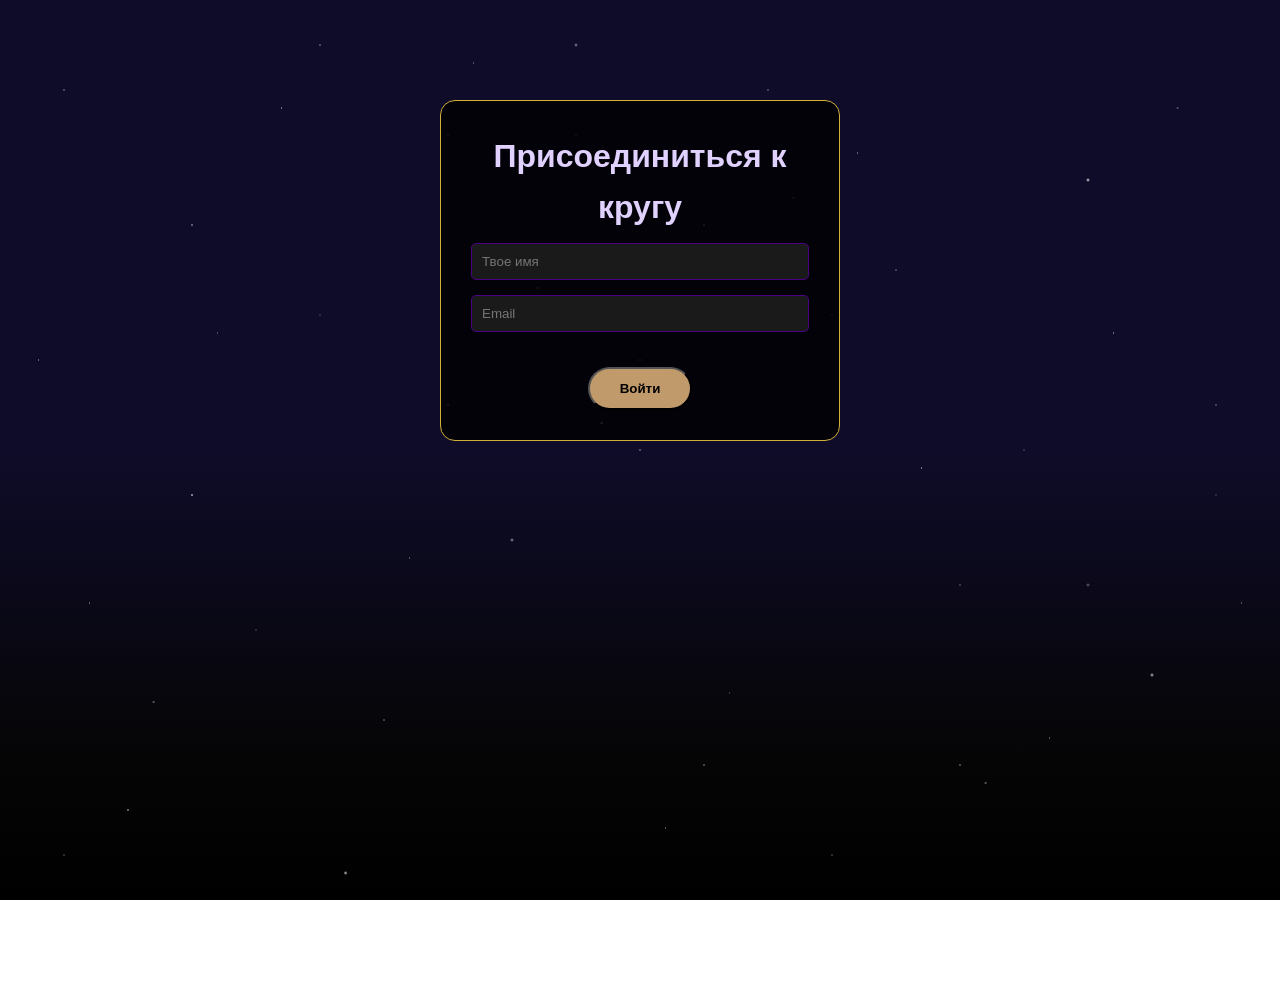
==== auth.html @ 9025e005 "Add files via upload" ====
<!DOCTYPE html>
<html lang="ru">
<head>
    <meta charset="UTF-8">
    <title>Регистрация - Мир Таро</title>
    <link rel="stylesheet" href="style.css">
</head>
<body class="auth-page">
    <div class="form-container">
        <h2>Присоединиться к кругу</h2>
        <form id="registrationForm">
            <input type="text" id="regName" placeholder="Твое имя" required>
            <input type="email" id="regEmail" placeholder="Email" required>
            <button type="submit" class="btn">Войти</button>
        </form>
    </div>

    <script>
        document.getElementById('registrationForm').addEventListener('submit', function(e) {
            e.preventDefault();
            const name = document.getElementById('regName').value;
            
            // Сохраняем имя в браузере
            localStorage.setItem('userName', name);
            
            // Показываем уведомление
            alert(`Добро пожаловать, ${name}! Вы успешно вошли.`);
            
            // Уводим пользователя обратно на главную
            window.location.href = 'index.html';
        });
    </script>
</body>
</html>
---- style.css ----
* {
    margin: 0;
    padding: 0;
    box-sizing: border-box;
}

body {
    margin: 0;
    padding: 0;
    /* Твой фон с radial-gradient остается здесь без изменений */
    background-attachment: fixed;
    color: #e0d1ff;
    font-family: 'Segoe UI', Tahoma, Geneva, Verdana, sans-serif;
    line-height: 1.6;
    scroll-behavior: smooth;
}

body {
    margin: 0;
    padding: 0;
    background: 
        radial-gradient(1px 1px at 3% 40%, rgba(255,255,255,0.7), transparent),
        radial-gradient(1.5px 1.5px at 12% 78%, rgba(255,255,255,0.5), transparent),
        radial-gradient(1px 1px at 22% 12%, rgba(255,255,255,0.8), transparent),
        radial-gradient(1px 1px at 32% 62%, rgba(255,255,255,0.6), transparent),
        radial-gradient(2px 2px at 42% 32%, rgba(255,255,255,0.4), transparent),
        radial-gradient(1px 1px at 52% 92%, rgba(255,255,255,0.7), transparent),
        radial-gradient(1.5px 1.5px at 62% 22%, rgba(255,255,255,0.5), transparent),
        radial-gradient(1px 1px at 72% 52%, rgba(255,255,255,0.9), transparent),
        radial-gradient(1px 1px at 82% 82%, rgba(255,255,255,0.6), transparent),
        radial-gradient(1.5px 1.5px at 92% 12%, rgba(255,255,255,0.4), transparent),
        radial-gradient(1px 1px at 7% 67%, rgba(255,255,255,0.7), transparent),
        radial-gradient(1px 1px at 17% 37%, rgba(255,255,255,0.5), transparent),
        radial-gradient(2px 2px at 27% 97%, rgba(255,255,255,0.8), transparent),
        radial-gradient(1px 1px at 37% 7%, rgba(255,255,255,0.6), transparent),
        radial-gradient(1.5px 1.5px at 47% 47%, rgba(255,255,255,0.9), transparent),
        radial-gradient(1px 1px at 57% 77%, rgba(255,255,255,0.4), transparent),
        radial-gradient(1px 1px at 67% 17%, rgba(255,255,255,0.7), transparent),
        radial-gradient(1.5px 1.5px at 77% 87%, rgba(255,255,255,0.5), transparent),
        radial-gradient(1px 1px at 87% 37%, rgba(255,255,255,0.8), transparent),
        radial-gradient(1px 1px at 97% 67%, rgba(255,255,255,0.6), transparent),
        radial-gradient(1px 1px at 5% 10%, rgba(255,255,255,0.8), transparent),
        radial-gradient(1.5px 1.5px at 15% 25%, rgba(255,255,255,0.6), transparent),
        radial-gradient(1px 1px at 25% 5%, rgba(255,255,255,0.9), transparent),
        radial-gradient(2px 2px at 35% 45%, rgba(255,255,255,0.4), transparent),
        radial-gradient(1px 1px at 45% 15%, rgba(255,255,255,0.7), transparent),
        radial-gradient(1.5px 1.5px at 55% 85%, rgba(255,255,255,0.5), transparent),
        radial-gradient(1px 1px at 65% 35%, rgba(255,255,255,0.8), transparent),
        radial-gradient(1px 1px at 75% 65%, rgba(255,255,255,0.6), transparent),
        radial-gradient(2px 2px at 85% 20%, rgba(255,255,255,0.9), transparent),
        radial-gradient(1px 1px at 95% 55%, rgba(255,255,255,0.4), transparent),
        radial-gradient(1.5px 1.5px at 10% 90%, rgba(255,255,255,0.7), transparent),
        radial-gradient(1px 1px at 20% 70%, rgba(255,255,255,0.5), transparent),
        radial-gradient(1px 1px at 30% 80%, rgba(255,255,255,0.8), transparent),
        radial-gradient(2px 2px at 40% 60%, rgba(255,255,255,0.6), transparent),
        radial-gradient(1px 1px at 50% 40%, rgba(255,255,255,0.9), transparent),
        radial-gradient(1.5px 1.5px at 60% 10%, rgba(255,255,255,0.4), transparent),
        radial-gradient(1px 1px at 70% 30%, rgba(255,255,255,0.7), transparent),
        radial-gradient(1px 1px at 80% 50%, rgba(255,255,255,0.5), transparent),
        radial-gradient(2px 2px at 90% 75%, rgba(255,255,255,0.8), transparent),
        radial-gradient(1px 1px at 5% 95%, rgba(255,255,255,0.6), transparent),
        radial-gradient(1.5px 1.5px at 15% 55%, rgba(255,255,255,0.9), transparent),
        radial-gradient(1px 1px at 25% 35%, rgba(255,255,255,0.4), transparent),
        radial-gradient(1px 1px at 35% 15%, rgba(255,255,255,0.7), transparent),
        radial-gradient(2px 2px at 45% 5%, rgba(255,255,255,0.5), transparent),
        radial-gradient(1.5px 1.5px at 55% 25%, rgba(255,255,255,0.8), transparent),
        radial-gradient(1px 1px at 65% 95%, rgba(255,255,255,0.6), transparent),
        radial-gradient(1px 1px at 75% 85%, rgba(255,255,255,0.9), transparent),
radial-gradient(2px 2px at 85% 65%, rgba(255,255,255,0.4), transparent),
        radial-gradient(1px 1px at 95% 45%, rgba(255,255,255,0.7), transparent),
        radial-gradient(1.5px 1.5px at 50% 50%, rgba(255,255,255,0.5), transparent),
        
        linear-gradient(to bottom, #0f0c29 0%, #0f0c29 50%, #050505 85%, #000000 100%);

    background-attachment: fixed;
    color: #e0d1ff;
    font-family: 'Segoe UI', Tahoma, Geneva, Verdana, sans-serif;
    line-height: 1.6;
    min-height: 100vh;
}

header {
    background: rgba(0, 0, 0, 0.9); /* Черный полупрозрачный фон */
    width: 100%;
    margin: 0;
    padding: 0;
    position: relative;
    z-index: 1000;
    border-bottom: 1px solid #c19a6b;
}

nav {
    display: flex;
    justify-content: center;
    gap: 30px;
    padding: 15px 0; /* Уменьшили высоту шапки */
    margin: 0;
}

nav a {
    color: #c19a6b;
    text-decoration: none;
    text-transform: uppercase;
    font-weight: bold;
    letter-spacing: 2px;
    transition: 0.3s;
}

nav a:hover {
    color: #fff;
    text-shadow: 0 0 10px #c19a6b;
}

/* ГЛАВНЫЙ БЛОК (Hero) */
.hero {
    text-align: center;
    padding: 100px 20px;
}

h1 {
    font-size: 3rem;
    color: #c19a6b;
    margin-bottom: 20px;
}

.btn {
    display: inline-block;
    padding: 12px 30px;
    background: #c19a6b;
    color: #000;
    text-decoration: none;
    border-radius: 50px;
    font-weight: bold;
    margin-top: 20px;
    transition: 0.3s;
}

.btn:hover {
    background: #fff;
    transform: translateY(-3px);
}


.slider-container {
    position: relative;
    max-width: 300px;
    height: 500px;
    margin: 50px auto;
    border: 3px solid #c19a6b;
    border-radius: 15px;
    overflow: hidden;
}

.slide img {
    width: 100%;
    height: 500px;
    object-fit: cover;
}

.slide {
    display: none;
}

.slide.active {
    display: block; /* Показываем только активный */
    animation: fadeIn 0.8s;
}

.slide img {
    width: 100%;
    display: block;
}


.prev, .next {
    position: absolute;
    top: 50%;
    transform: translateY(-50%);
    background: rgba(193, 154, 107, 0.7);
    color: white;
    border: none;
    padding: 10px;
    cursor: pointer;
    font-size: 20px;
}

.prev { left: 0; }
.next { right: 0; }


@media (max-width: 600px) {
    h1 { font-size: 2rem; }
    nav { flex-direction: column; align-items: center; gap: 10px; }
    .slider-container { max-width: 80%; }
}

@keyframes fadeIn {
    from { opacity: 0; }
    to { opacity: 1; }
}


#about {
    max-width: 800px;
    margin: 100px auto;
    text-align: center;
    padding: 20px;
}

.container {
    max-width: 1200px;
    margin: 0 auto;
    padding: 20px;
}

.page-title {
    text-align: center;
    margin-top: 40px;
}

.cards-grid {
    display: grid;
    /* Создаем колонки, которые сами подстраиваются под размер экрана */
    grid-template-columns: repeat(auto-fit, minmax(200px, 1fr));
    gap: 30px;
    margin-top: 50px;
}

.card-item {
    background: rgba(255, 255, 255, 0.05);
    border: 1px solid #c19a6b;
    border-radius: 10px;
    padding: 15px;
    text-align: center;
    text-decoration: none;
    color: inherit;
    transition: 0.4s; /* Плавность эффекта */
}


.card-item:hover {
    transform: translateY(-10px); /* Карта приподнимается */
    box-shadow: 0 10px 20px rgba(193, 154, 107, 0.4);
    background: rgba(255, 255, 255, 0.1);
}

.card-image img {
    width: 100%;
    border-radius: 5px;
    margin-bottom: 10px;
}

.card-item h3 {
    color: #c19a6b;
    margin: 10px 0 0 0;
}


.detail-block {
    padding: 60px 0;
    border-bottom: 1px dashed #c19a6b55;
}

.detail-content {
    display: flex;
    gap: 40px;
    align-items: center;
    background: rgba(255, 255, 255, 0.03);
    padding: 30px;
    border-radius: 20px;
}

.detail-content img {
    width: 200px;
    border-radius: 10px;
    border: 2px solid #c19a6b;
}

.detail-content h2 {
    color: #c19a6b;
    font-size: 2rem;
    margin-top: 0;
}


@media (max-width: 768px) {
    .detail-content {
        flex-direction: column;
        text-align: center;
    }
}

#about {
    margin-top: 1000px; /* Это создаст огромный пустой отступ сверху */
    padding-bottom: 1000px; /* И снизу */
}

.daily-prediction {
    text-align: center;
    padding: 60px 20px;
    margin-top: 50px;
}

.card-box {
    max-width: 300px;
    margin: 0 auto;
    background: rgba(255, 255, 255, 0.05);
    padding: 20px;
    border: 2px solid #c19a6b;
    border-radius: 15px;
    box-shadow: 0 0 20px rgba(193, 154, 107, 0.2);
}

.taro-img {
    width: 100%;
    border-radius: 10px;
    transition: 0.3s;
}

#card-hidden:hover .taro-img {
    transform: scale(1.02);
    filter: brightness(1.2);
}

.hint {
    color: #c19a6b;
    font-size: 0.9rem;
    margin-top: 15px;
}

.btn-small {
    background: none;
    border: 1px solid #c19a6b;
    color: #c19a6b;
    padding: 8px 15px;
    cursor: pointer;
    margin-top: 10px;
    border-radius: 5px;
}

.card-item {
    display: inline-block; 
    width: 220px;          
    margin: 15px;          
    vertical-align: top;
}

.card-image img {
    width: 100%;           
    height: auto;
    border-radius: 5px;
}


main h2 {
    color: #c19a6b !important; /* Тот самый золотистый цвет */
    text-align: center;
    font-size: 2.5rem;
    margin-top: 50px;
    text-transform: uppercase;
    letter-spacing: 2px;
    text-shadow: 0 0 10px rgba(193, 154, 107, 0.5);
}


.cards-grid {
    display: flex !important;
    flex-wrap: wrap !important;
    justify-content: center !important;
    gap: 20px !important;
}

.form-container {
    max-width: 400px;
    margin: 100px auto; /* Центрируем по вертикали и горизонтали */
    padding: 30px;
    background: rgba(0, 0, 0, 0.8);
    border: 1px solid #d4af37;
    border-radius: 15px;
    text-align: center;
}

.form-container input, .form-container textarea, .form-container select {
    width: 100%;
    margin-bottom: 15px;
    padding: 10px;
    background: #1a1a1a;
    color: white;
    border: 1px solid #4b0082;
    border-radius: 5px;
}

.info-section {
    padding: 30px 20px; /* Уменьшили вертикальные отступы внутри блока */
    margin: 10px auto;  /* Уменьшили расстояние между самими блоками */
    max-width: 900px;
    text-align: center;
    line-height: 1.6;   /* Чтобы текст (вода) читался легко */
}

/* Убираем лишнее пространство у заголовков */
h2 {
    margin-top: 10px;
    margin-bottom: 15px;
    font-size: 2rem;
}

/* Секция с картой дня тоже должна быть компактнее */
.daily-prediction {
    padding: 20px 0;
    margin-top: 0; 
}

/* Если у тебя в .hero был огромный отступ снизу, поправь его */
.hero {
    padding: 60px 20px;
    margin-bottom: 20px;
}

.hero {
    min-height: auto !important; /* Отменяет высоту во весь экран */
    padding: 40px 0 !important;   /* Уменьшает отступы сверху и снизу */
}

/* 2. Подтягиваем все секции друг к другу */
section {
    padding: 10px 0 !important;   /* Минимальный отступ между блоками */
    margin-top: 0 !important;
    margin-bottom: 0 !important;
}

/* 3. Убираем лишние отступы у заголовков */
h1, h2 {
    margin-top: 0 !important;
    margin-bottom: 10px !important;
}
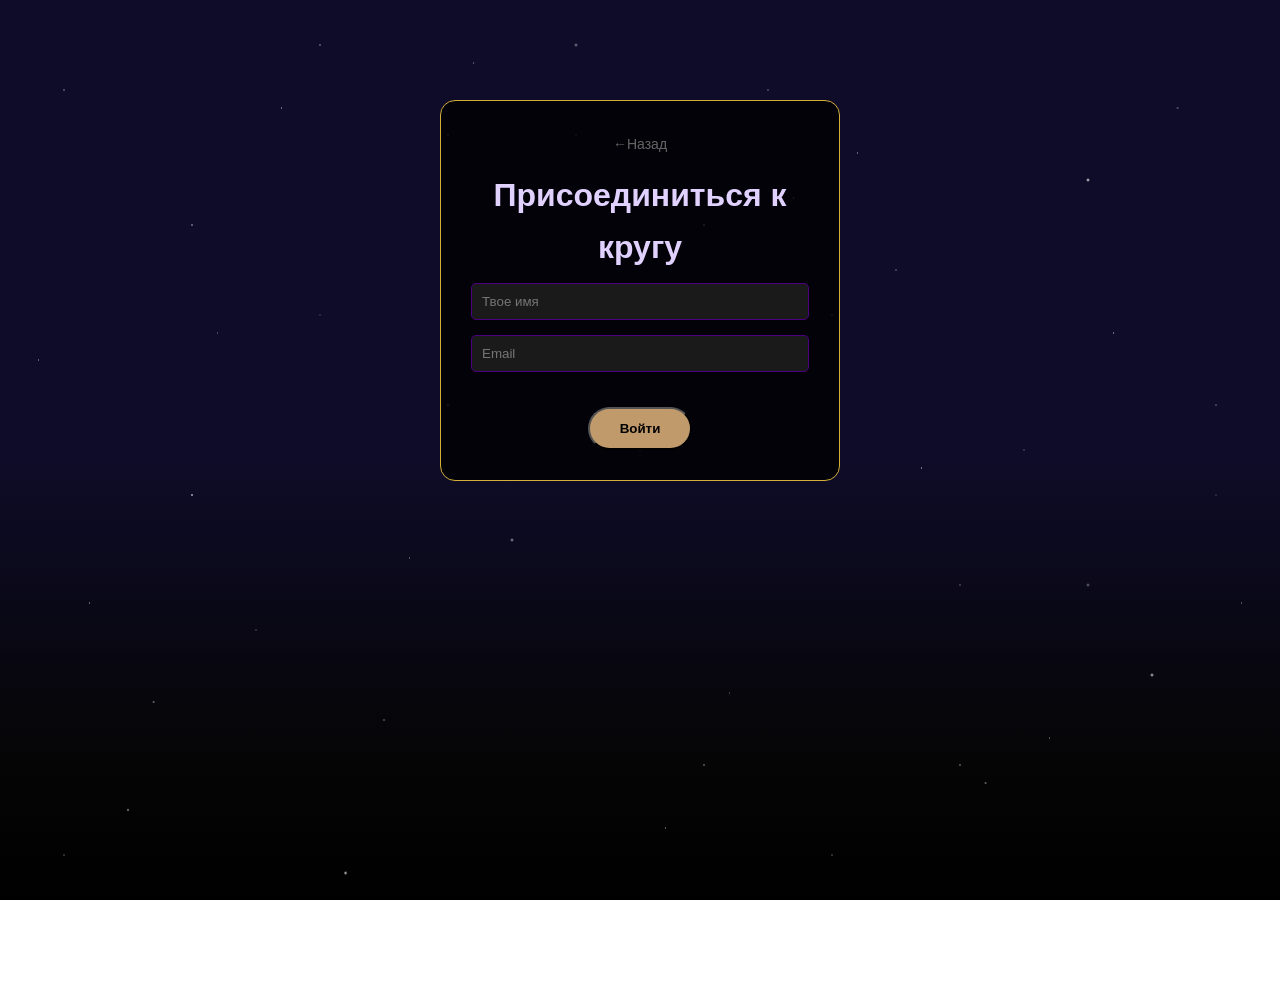
==== commit e2ccbfca: "Add files via upload" ====
--- a/auth.html
+++ b/auth.html
@@ -7,6 +7,9 @@
 </head>
 <body class="auth-page">
     <div class="form-container">
+       <a href="index.html" class="back-button">
+  <span class="arrow">←</span> Назад
+       </a>
         <h2>Присоединиться к кругу</h2>
         <form id="registrationForm">
             <input type="text" id="regName" placeholder="Твое имя" required>
--- a/style.css
+++ b/style.css
@@ -433,4 +433,43 @@
 h1, h2 {
     margin-top: 0 !important;
     margin-bottom: 10px !important;
-}+}
+
+
+.back-button {
+    display: inline-flex;
+    align-items: center;
+    text-decoration: none;
+    color: #666 !important; /* Изначальный цвет */
+    font-size: 14px;
+    margin-bottom: 15px;
+    transition: 0.3s ease; /* Плавность анимации */
+}
+
+/* Стабильный цвет для всех состояний */
+.back-button:visited, 
+.back-button:active {
+    color: #666;
+}
+
+/* Интерактивность при наведении: увеличение */
+.back-button:hover {
+    color: #666 !important; /* Не меняем цвет */
+    transform: scale(1.05); /* Аккуратное увеличение */
+}
+
+
+.corner-pig {
+    position: fixed;
+    bottom: 20px;
+    right: 20px;
+    width: 400px;
+    height: auto;
+    z-index: 9999;
+    /* УДАЛИ mix-blend-mode ВООБЩЕ */
+    pointer-events: none;
+    animation: fadeInPig 1.5s ease-in-out;
+}
+
+/* Маленькая пасхалка: при наведении (если убрать pointer-events) она может подпрыгивать */
+/* Но пока оставим так, чтобы не мешала кликать по сайту */
